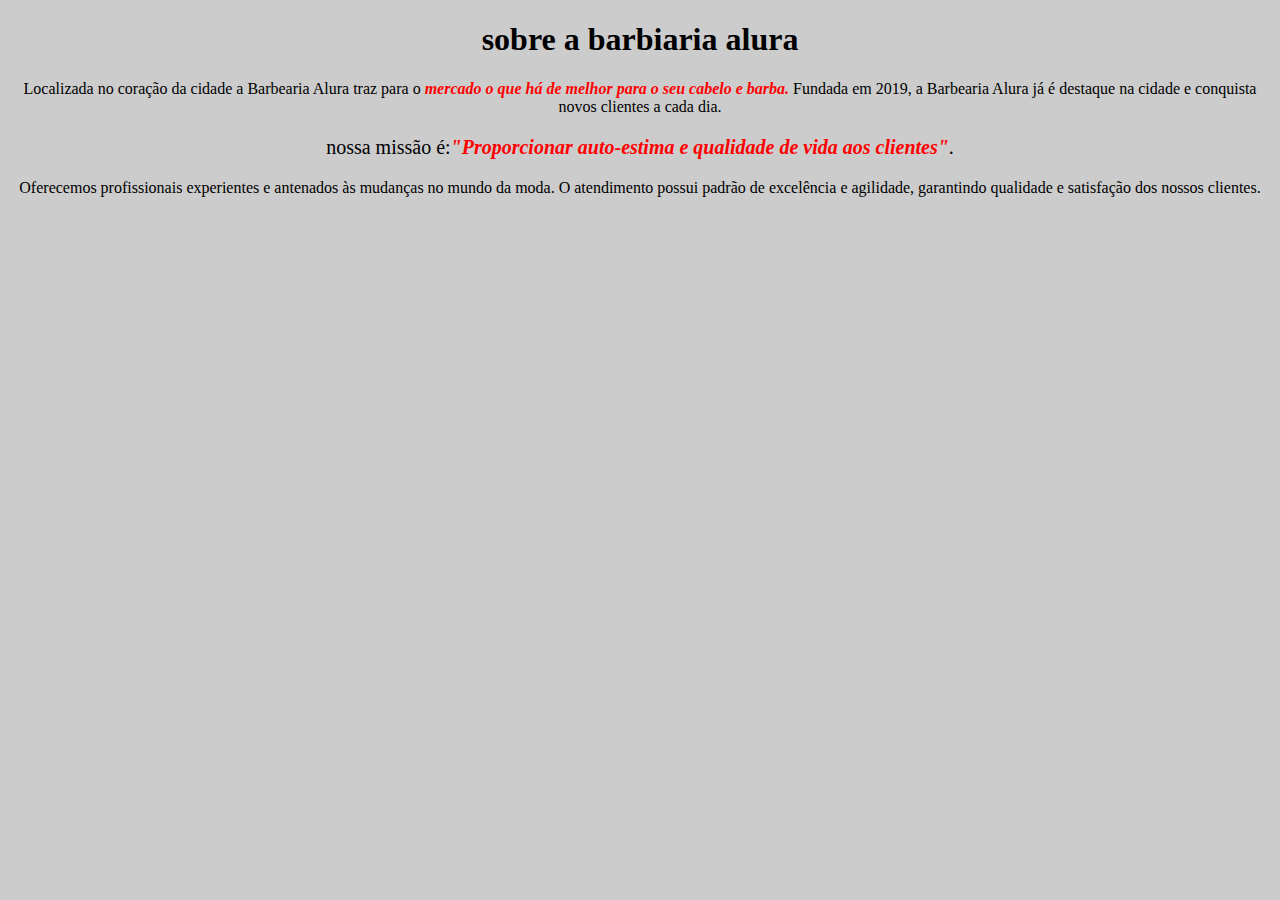
==== index.html @ 4bf7e3b4 "Add files via upload" ====
<!DOCTYPE html>
<html lang="pt-br">
 <head>
    <meta charset="UTF-8">
    <title>Barbearia Alura</title>
    <link rel="stylesheet" href="style.css">
 </head>
 <body>
   <h1> sobre a barbiaria alura</h1>

   <p>Localizada no coração da cidade a Barbearia Alura traz para o <em><strong>mercado o que há de melhor para o seu cabelo e barba.</strong></em> Fundada em 2019, a Barbearia Alura já é destaque na cidade e conquista novos clientes a cada dia.</p>

   <p style="font-size: 20px;">nossa missão é:<em><strong>"Proporcionar auto-estima e qualidade de vida aos clientes"</strong></em>.</p>

   <p>Oferecemos profissionais experientes e antenados às mudanças no mundo da moda. O atendimento possui padrão de excelência e agilidade, garantindo qualidade e satisfação dos nossos clientes.</p>
 </body>
</html>
---- style.css ----
body{
    background: #CCCCCC;
}
p {
    text-align: center;
}

h1{
    text-align: center
}
em strong{
    color: red;
}
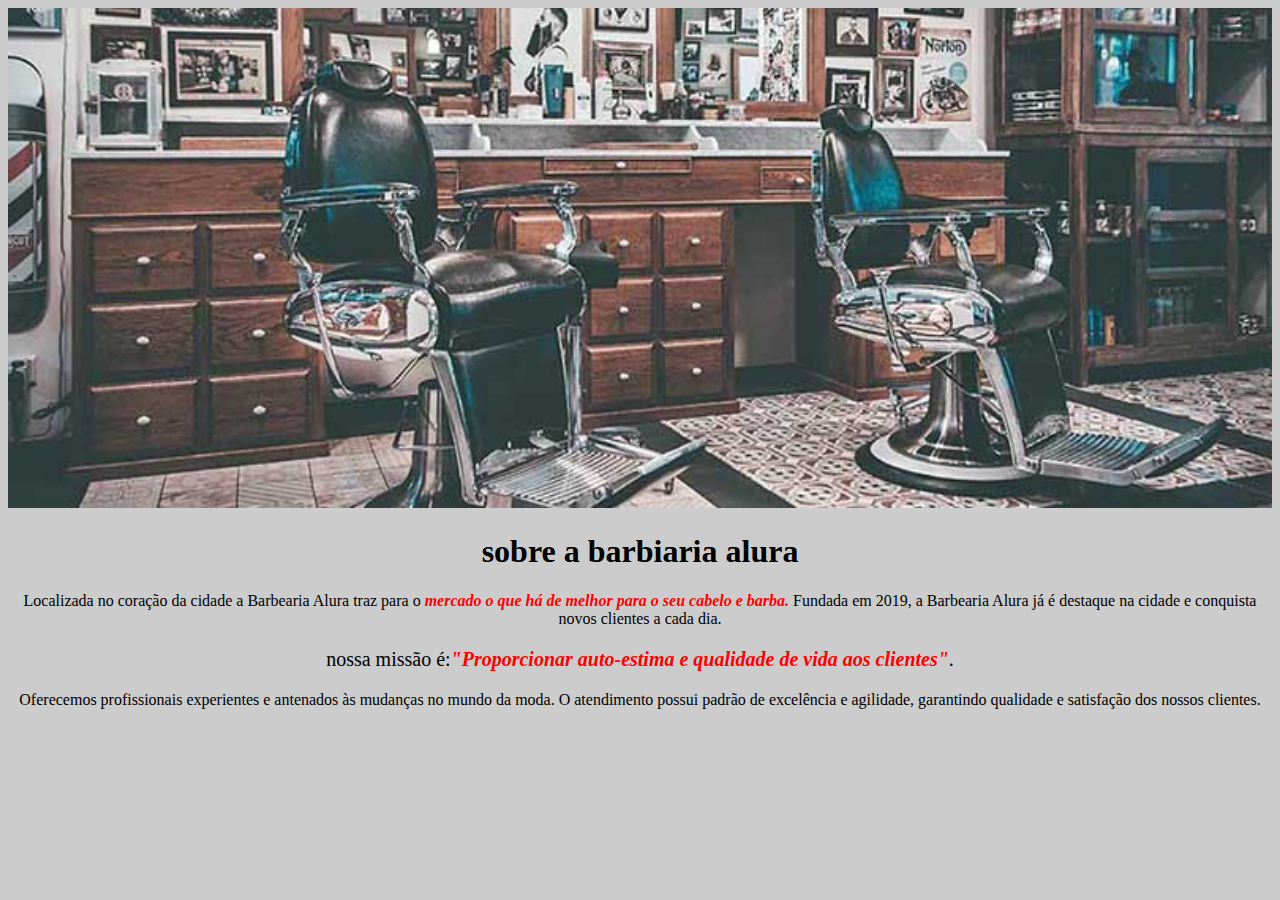
==== commit 9cc4459e: "valdair" ====
--- a/index.html
+++ b/index.html
@@ -6,6 +6,9 @@
     <link rel="stylesheet" href="style.css">
  </head>
  <body>
+
+   <img id="banner" src="banner.jpg">
+
    <h1> sobre a barbiaria alura</h1>
 
    <p>Localizada no coração da cidade a Barbearia Alura traz para o <em><strong>mercado o que há de melhor para o seu cabelo e barba.</strong></em> Fundada em 2019, a Barbearia Alura já é destaque na cidade e conquista novos clientes a cada dia.</p>
--- a/style.css
+++ b/style.css
@@ -1,5 +1,10 @@
 body{
     background: #CCCCCC;
+}
+#banner{
+    width: 100%;
+    height: 500px;
+
 }
 p {
     text-align: center;
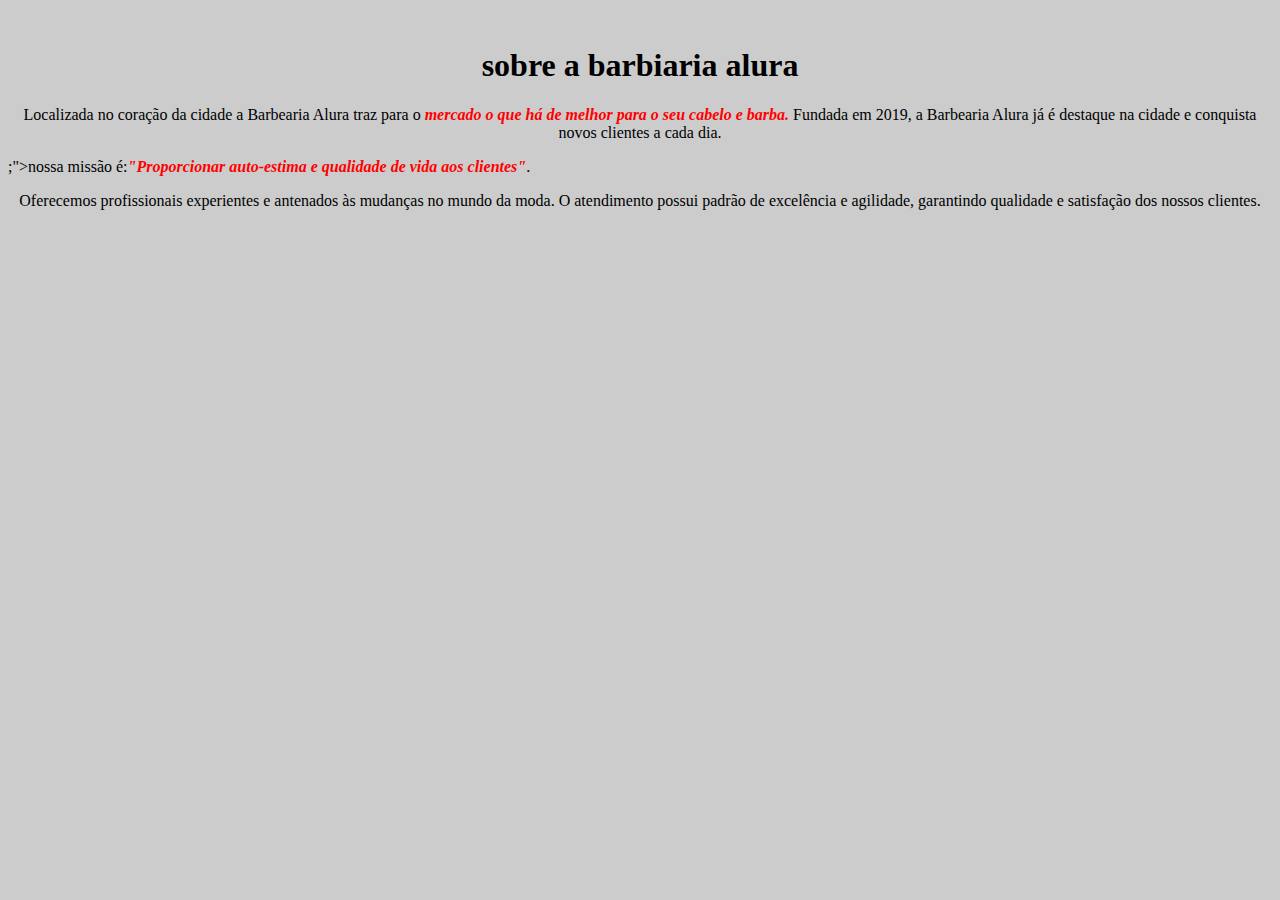
==== commit 7395d149: "inserindo imagem" ====
--- a/index.html
+++ b/index.html
@@ -7,13 +7,13 @@
  </head>
  <body>
 
-   <img id="banner" src="banner.jpg">
+   <img scr="banner.jpg">
 
    <h1> sobre a barbiaria alura</h1>
 
    <p>Localizada no coração da cidade a Barbearia Alura traz para o <em><strong>mercado o que há de melhor para o seu cabelo e barba.</strong></em> Fundada em 2019, a Barbearia Alura já é destaque na cidade e conquista novos clientes a cada dia.</p>
 
-   <p style="font-size: 20px;">nossa missão é:<em><strong>"Proporcionar auto-estima e qualidade de vida aos clientes"</strong></em>.</p>
+   <p id="missao"></p>;">nossa missão é:<em><strong>"Proporcionar auto-estima e qualidade de vida aos clientes"</strong></em>.</p>
 
    <p>Oferecemos profissionais experientes e antenados às mudanças no mundo da moda. O atendimento possui padrão de excelência e agilidade, garantindo qualidade e satisfação dos nossos clientes.</p>
  </body>
--- a/style.css
+++ b/style.css
@@ -15,4 +15,8 @@
 }
 em strong{
     color: red;
+}
+
+#mssao{
+    font-size: 20px;
 }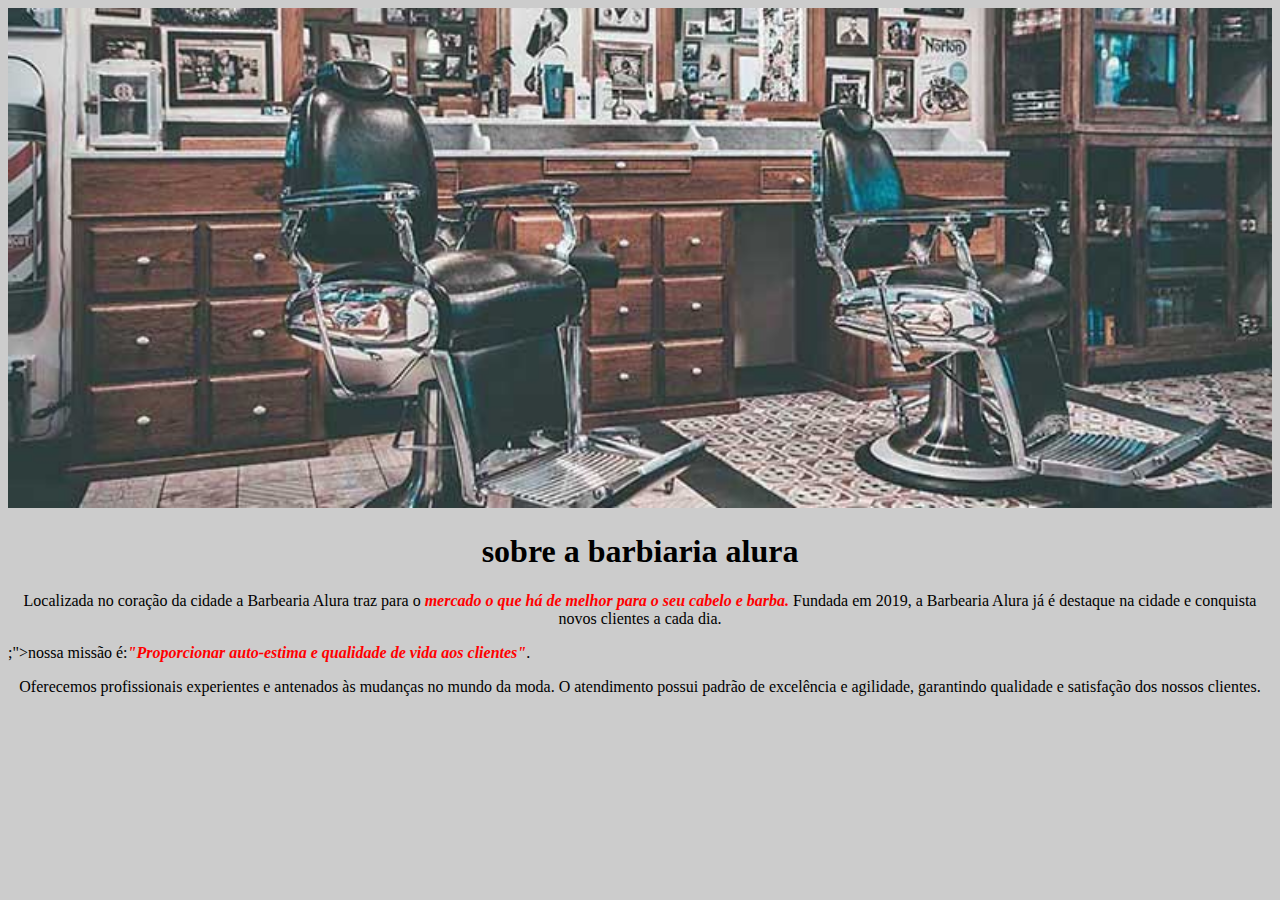
==== commit 03679d18: "aula 4" ====
--- a/index.html
+++ b/index.html
@@ -7,7 +7,7 @@
  </head>
  <body>
 
-   <img scr="banner.jpg">
+   <img id="banner" src="banner.jpg">
 
    <h1> sobre a barbiaria alura</h1>
 
--- a/style.css
+++ b/style.css
@@ -6,13 +6,17 @@
     height: 500px;
 
 }
-p {
-    text-align: center;
+#banner {
+    width: 100%;
 }
 
 h1{
     text-align: center
 }
+p {
+    text-align: center;
+}
+
 em strong{
     color: red;
 }
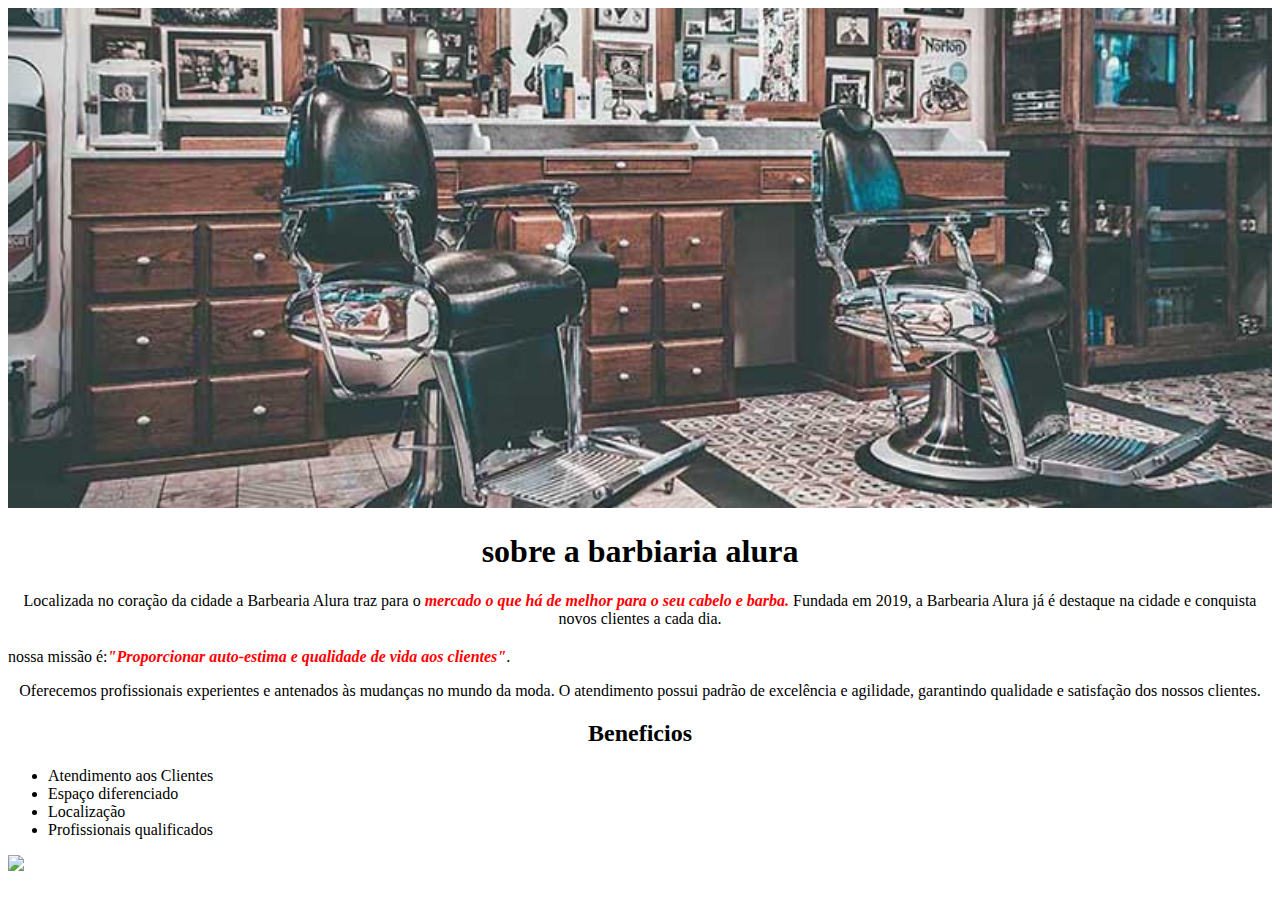
==== commit d8842732: "aula 5" ====
--- a/index.html
+++ b/index.html
@@ -8,13 +8,25 @@
  <body>
 
    <img id="banner" src="banner.jpg">
+   <div>
+    <h1> sobre a barbiaria alura</h1>
 
-   <h1> sobre a barbiaria alura</h1>
+    <p>Localizada no coração da cidade a Barbearia Alura traz para o <em><strong>mercado o que há de melhor para o seu cabelo e barba.</strong></em> Fundada em 2019, a Barbearia Alura já é destaque na cidade e conquista novos clientes a cada dia.</p>
 
-   <p>Localizada no coração da cidade a Barbearia Alura traz para o <em><strong>mercado o que há de melhor para o seu cabelo e barba.</strong></em> Fundada em 2019, a Barbearia Alura já é destaque na cidade e conquista novos clientes a cada dia.</p>
+    <p id="missao"></p>nossa missão é:<em><strong>"Proporcionar auto-estima e qualidade de vida aos clientes"</strong></em>.</p>
 
-   <p id="missao"></p>;">nossa missão é:<em><strong>"Proporcionar auto-estima e qualidade de vida aos clientes"</strong></em>.</p>
-
-   <p>Oferecemos profissionais experientes e antenados às mudanças no mundo da moda. O atendimento possui padrão de excelência e agilidade, garantindo qualidade e satisfação dos nossos clientes.</p>
+    <p>Oferecemos profissionais experientes e antenados às mudanças no mundo da moda. O atendimento possui padrão de excelência e agilidade, garantindo qualidade e satisfação dos nossos clientes.</p>
+  </div>
+    <div class="beneficios">
+      <h2>Beneficios</h2>
+      
+      <ul>
+        <li class="itens">Atendimento aos Clientes</li>
+        <li class="itens">Espaço diferenciado</li>
+        <li class="itens">Localização</li>
+        <li class="itens">Profissionais qualificados</li>
+      </ul>
+        <img src="beneficio.jpg"
+  </div>  
  </body>
 </html>--- a/style.css
+++ b/style.css
@@ -1,4 +1,8 @@
 body{
+    
+}
+
+.principal {
     background: #CCCCCC;
 }
 #banner{
@@ -21,6 +25,18 @@
     color: red;
 }
 
-#mssao{
+#missao{
     font-size: 20px;
+}
+
+.itens {
+    font-style: atalic;
+}
+
+.beneficios {
+    background: #FFFFFF
+}
+
+h2{
+    text-align: center;
 }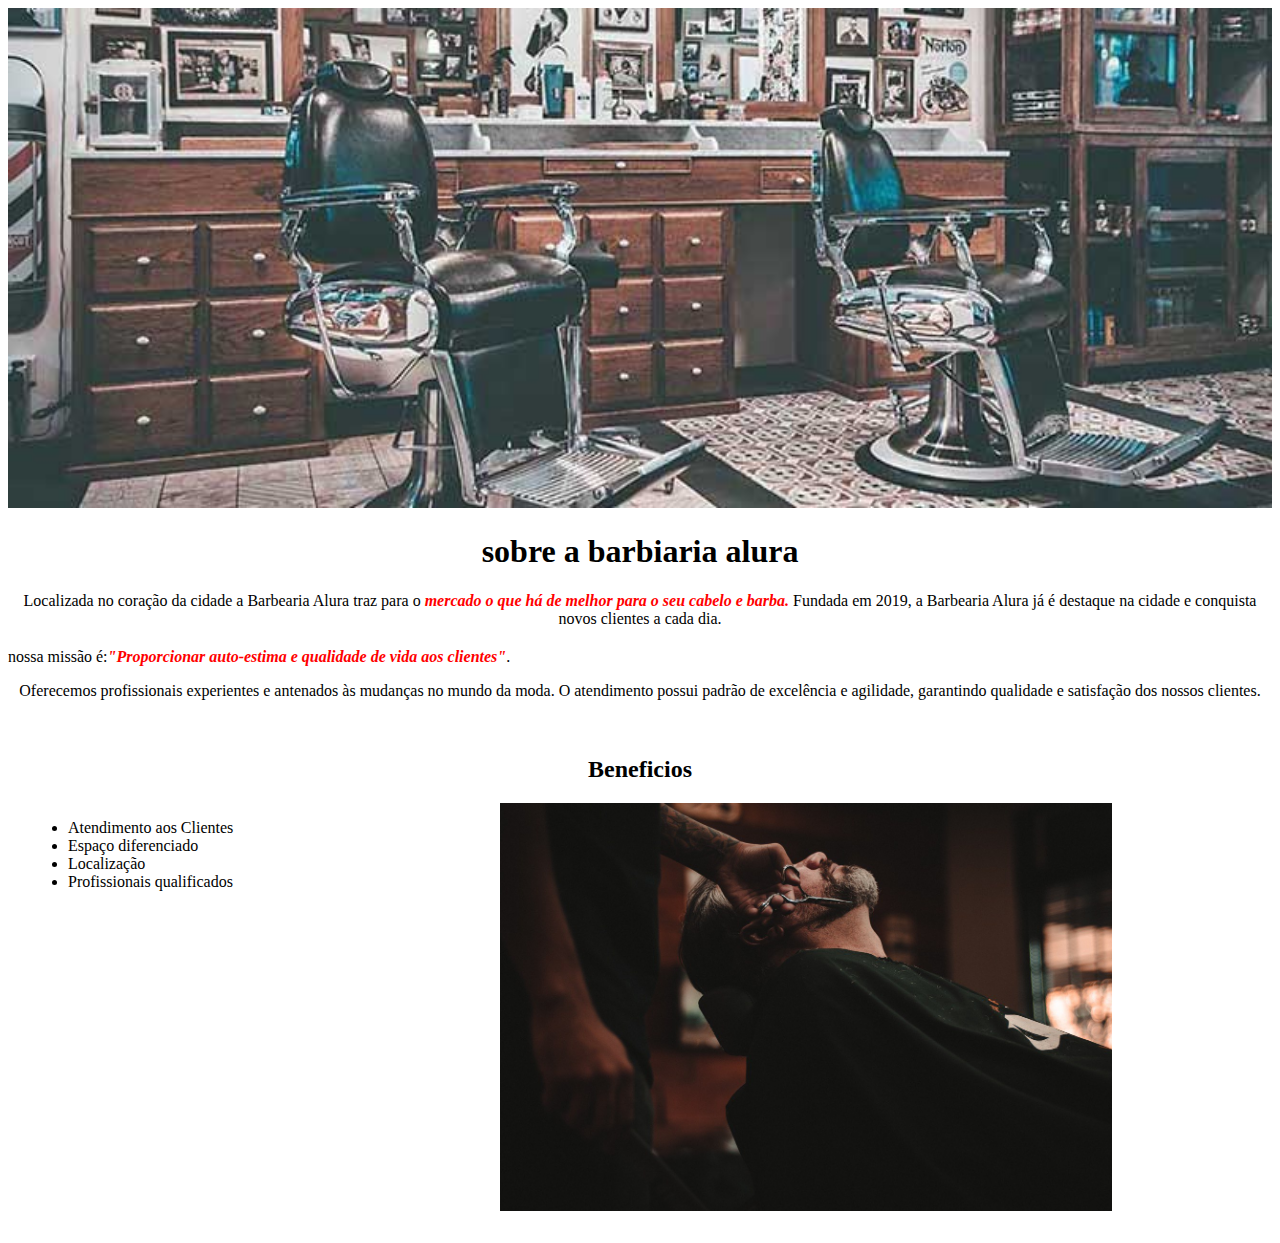
==== commit 14343692: "aula 5" ====
--- a/index.html
+++ b/index.html
@@ -26,7 +26,7 @@
         <li class="itens">Localização</li>
         <li class="itens">Profissionais qualificados</li>
       </ul>
-        <img src="beneficio.jpg"
+        <img src="beneficios.jpg" class="imagembeneficios" alt="Um homem grisalho na barbearia">
   </div>  
  </body>
 </html>--- a/style.css
+++ b/style.css
@@ -4,6 +4,7 @@
 
 .principal {
     background: #CCCCCC;
+    padding: 30px;
 }
 #banner{
     width: 100%;
@@ -34,9 +35,21 @@
 }
 
 .beneficios {
-    background: #FFFFFF
+    background: #FFFFFF;
+    padding: 20px;
 }
 
 h2{
     text-align: center;
+}
+
+ul{
+    display: inline-block;
+    vertical-align: top;
+    width: 20%;
+    margin-right: 15%;
+}
+
+.imagembeneficios {
+    width: 50%;
 }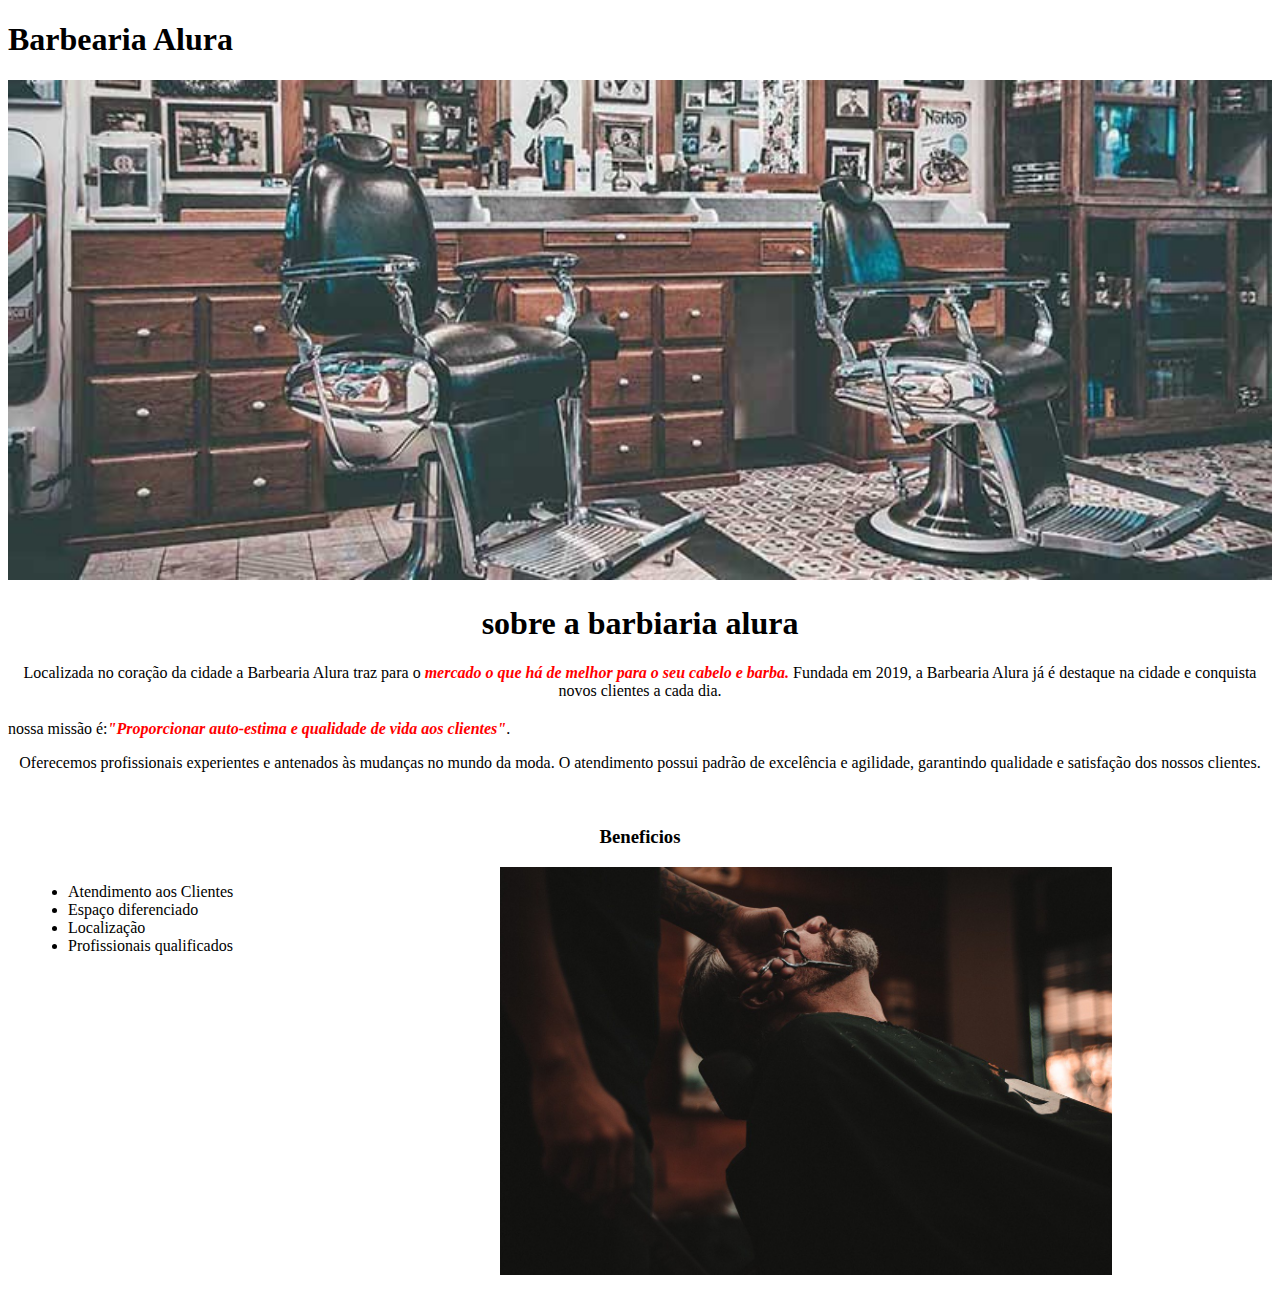
==== commit a1e798ab: "Aula 6" ====
--- a/index.html
+++ b/index.html
@@ -6,10 +6,13 @@
     <link rel="stylesheet" href="style.css">
  </head>
  <body>
+   <header>
+   <h1 class="titulo_principal">Barbearia Alura</h1>
+   </header>
 
    <img id="banner" src="banner.jpg">
    <div>
-    <h1> sobre a barbiaria alura</h1>
+    <h1 class="titulo-centralizado"> sobre a barbiaria alura</h1>
 
     <p>Localizada no coração da cidade a Barbearia Alura traz para o <em><strong>mercado o que há de melhor para o seu cabelo e barba.</strong></em> Fundada em 2019, a Barbearia Alura já é destaque na cidade e conquista novos clientes a cada dia.</p>
 
@@ -17,8 +20,9 @@
 
     <p>Oferecemos profissionais experientes e antenados às mudanças no mundo da moda. O atendimento possui padrão de excelência e agilidade, garantindo qualidade e satisfação dos nossos clientes.</p>
   </div>
+  
     <div class="beneficios">
-      <h2>Beneficios</h2>
+      <h3 class="titulo-centralizado">Beneficios</h3>
       
       <ul>
         <li class="itens">Atendimento aos Clientes</li>
--- a/style.css
+++ b/style.css
@@ -1,5 +1,8 @@
 body{
     
+}
+.titulo-prncipal {
+  padding-left: 20px;
 }
 
 .principal {
@@ -15,7 +18,7 @@
     width: 100%;
 }
 
-h1{
+.titulo-centralizado {
     text-align: center
 }
 p {
@@ -39,9 +42,6 @@
     padding: 20px;
 }
 
-h2{
-    text-align: center;
-}
 
 ul{
     display: inline-block;
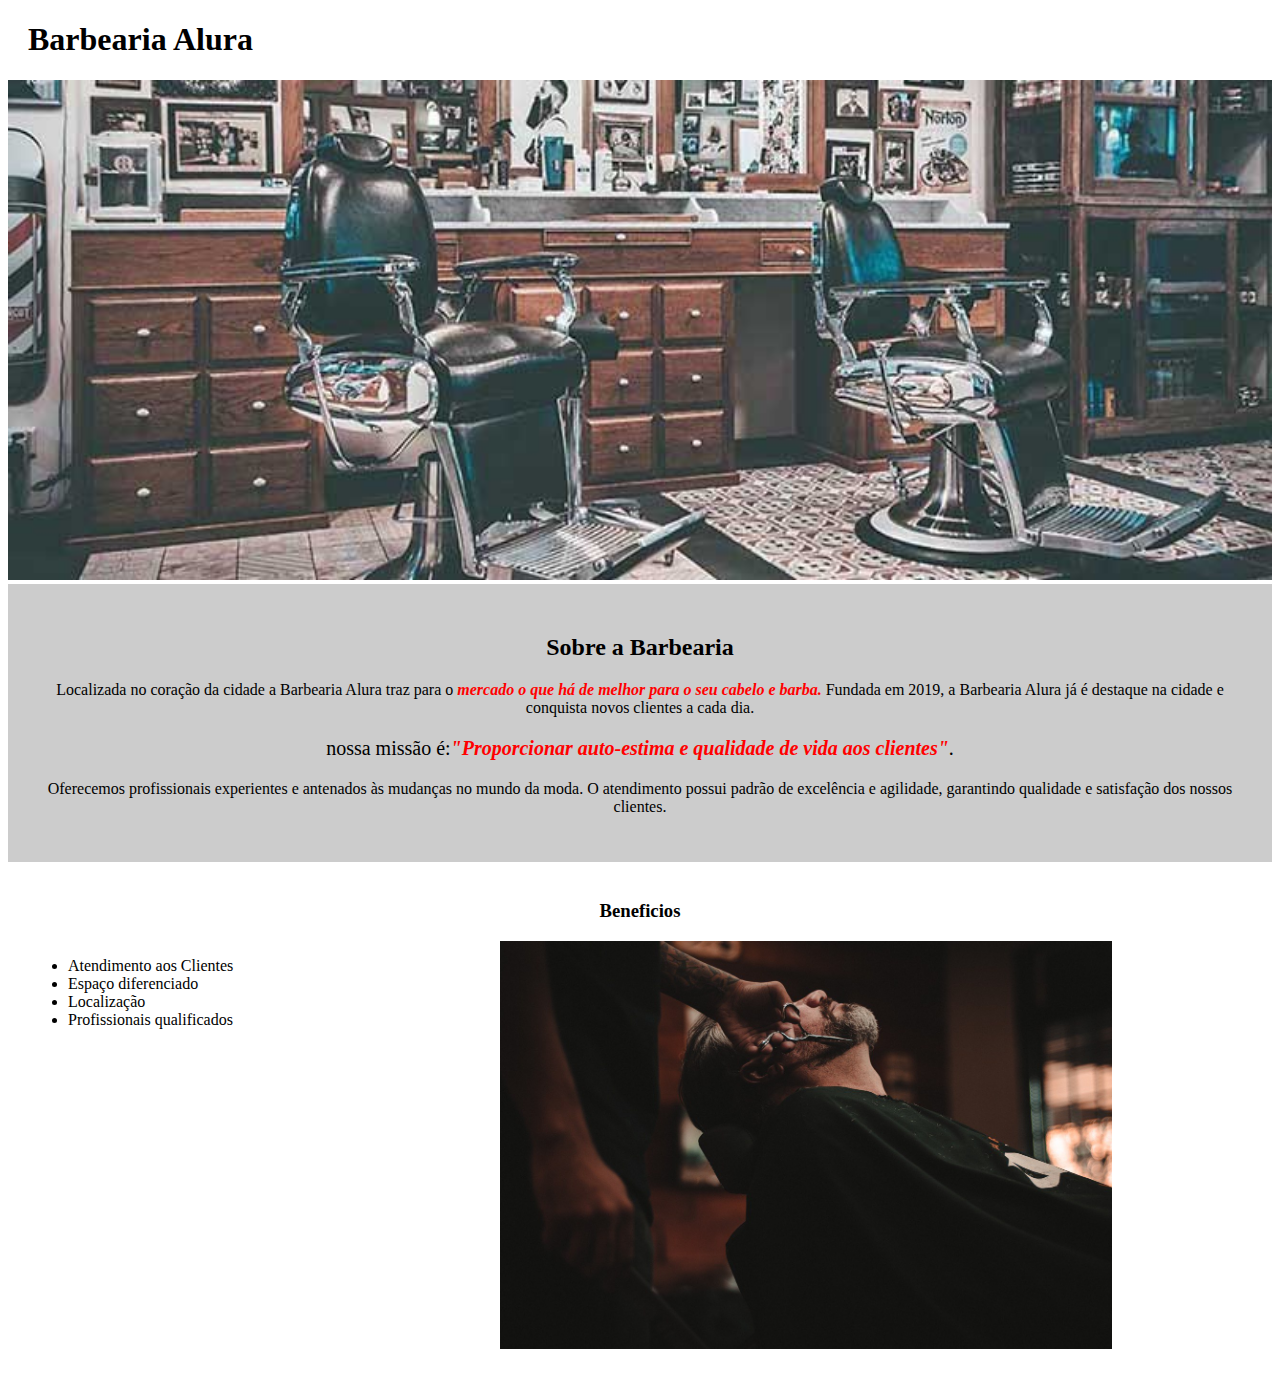
==== commit 140b9980: "Aula 6" ====
--- a/index.html
+++ b/index.html
@@ -7,20 +7,20 @@
  </head>
  <body>
    <header>
-   <h1 class="titulo_principal">Barbearia Alura</h1>
+   <h1 class="titulo-principal">Barbearia Alura</h1>
    </header>
 
    <img id="banner" src="banner.jpg">
-   <div>
-    <h1 class="titulo-centralizado"> sobre a barbiaria alura</h1>
+   <div class="principal">
+    <h2 class="titulo-centralizado"> Sobre a Barbearia</h2>
 
     <p>Localizada no coração da cidade a Barbearia Alura traz para o <em><strong>mercado o que há de melhor para o seu cabelo e barba.</strong></em> Fundada em 2019, a Barbearia Alura já é destaque na cidade e conquista novos clientes a cada dia.</p>
 
-    <p id="missao"></p>nossa missão é:<em><strong>"Proporcionar auto-estima e qualidade de vida aos clientes"</strong></em>.</p>
+    <p id="missao">nossa missão é:<em><strong>"Proporcionar auto-estima e qualidade de vida aos clientes"</strong></em>.</p>
 
     <p>Oferecemos profissionais experientes e antenados às mudanças no mundo da moda. O atendimento possui padrão de excelência e agilidade, garantindo qualidade e satisfação dos nossos clientes.</p>
   </div>
-  
+
     <div class="beneficios">
       <h3 class="titulo-centralizado">Beneficios</h3>
       
--- a/style.css
+++ b/style.css
@@ -1,7 +1,7 @@
 body{
     
 }
-.titulo-prncipal {
+.titulo-principal {
   padding-left: 20px;
 }
 
@@ -9,14 +9,13 @@
     background: #CCCCCC;
     padding: 30px;
 }
+
 #banner{
     width: 100%;
     height: 500px;
 
 }
-#banner {
-    width: 100%;
-}
+
 
 .titulo-centralizado {
     text-align: center
